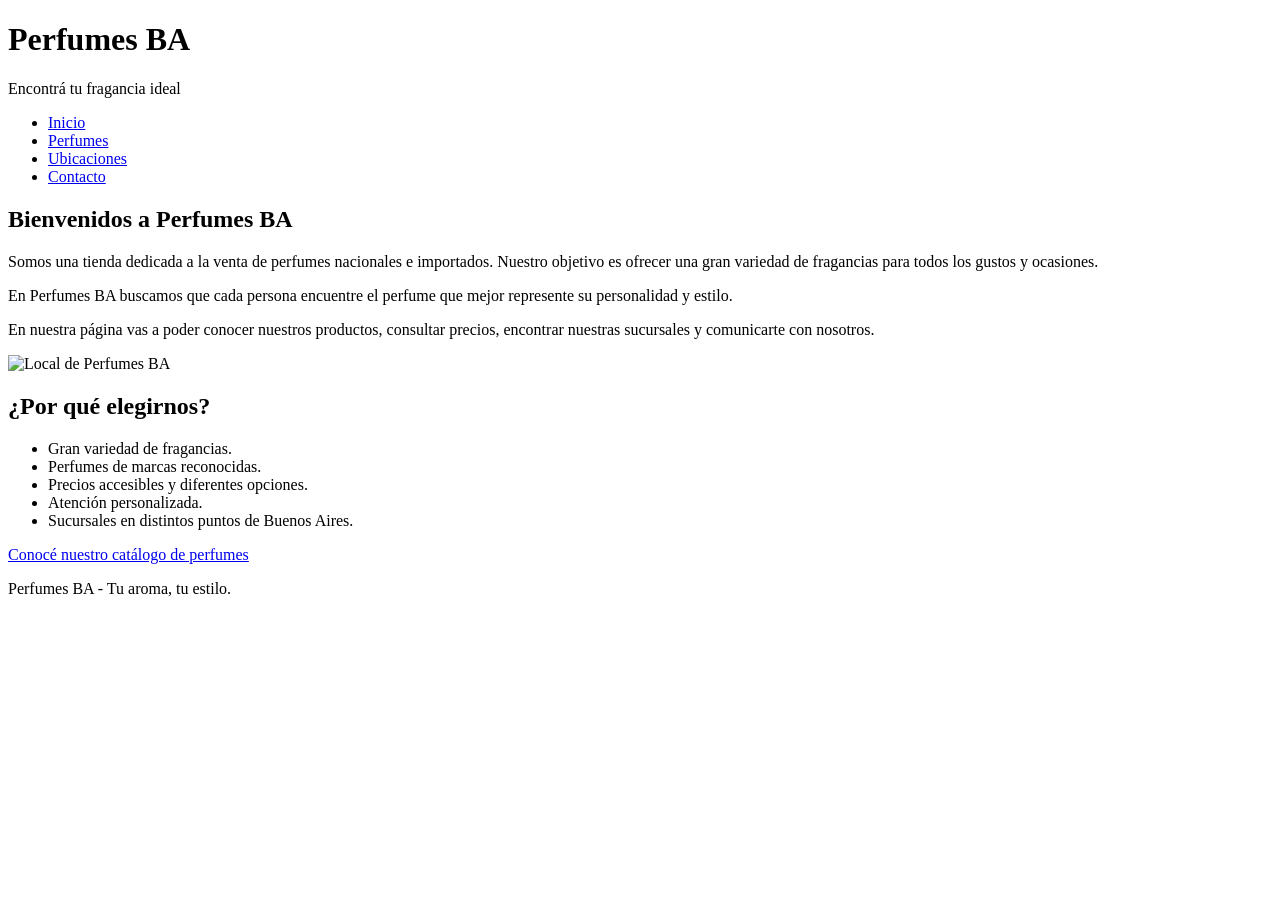
==== index.html @ b960b2e5 "TP-FINAL-VALENTIN-LUPARIA-4D" ====
<!DOCTYPE html>
<html>
<head>
    <title>Perfumes BA - Inicio</title>
    <link rel="stylesheet" href="estilos.css">
</head>

<body>

    <header>
        <h1>Perfumes BA</h1>
        <p>Encontrá tu fragancia ideal</p>

        <nav>
            <ul>
                <li><a href="index.html">Inicio</a></li>
                <li><a href="perfumes.html">Perfumes</a></li>
                <li><a href="ubicaciones.html">Ubicaciones</a></li>
                <li><a href="contacto.html">Contacto</a></li>
            </ul>
        </nav>
    </header>

    <main>

        <section>
            <h2>Bienvenidos a Perfumes BA</h2>

            <p>
                Somos una tienda dedicada a la venta de perfumes nacionales e importados.
                Nuestro objetivo es ofrecer una gran variedad de fragancias para todos
                los gustos y ocasiones.
            </p>

            <p>
                En Perfumes BA buscamos que cada persona encuentre el perfume que mejor
                represente su personalidad y estilo.
            </p>

            <p>
                En nuestra página vas a poder conocer nuestros productos, consultar
                precios, encontrar nuestras sucursales y comunicarte con nosotros.
            </p>

            <img src="imagenes/local-perfumes.jpg" alt="Local de Perfumes BA">

        </section>

        <section>
            <h2>¿Por qué elegirnos?</h2>

            <ul>
                <li>Gran variedad de fragancias.</li>
                <li>Perfumes de marcas reconocidas.</li>
                <li>Precios accesibles y diferentes opciones.</li>
                <li>Atención personalizada.</li>
                <li>Sucursales en distintos puntos de Buenos Aires.</li>
            </ul>

            <p>
                <a href="perfumes.html">Conocé nuestro catálogo de perfumes</a>
            </p>
        </section>

    </main>

    <footer>
        <p>Perfumes BA - Tu aroma, tu estilo.</p>
    </footer>

</body>
</html>
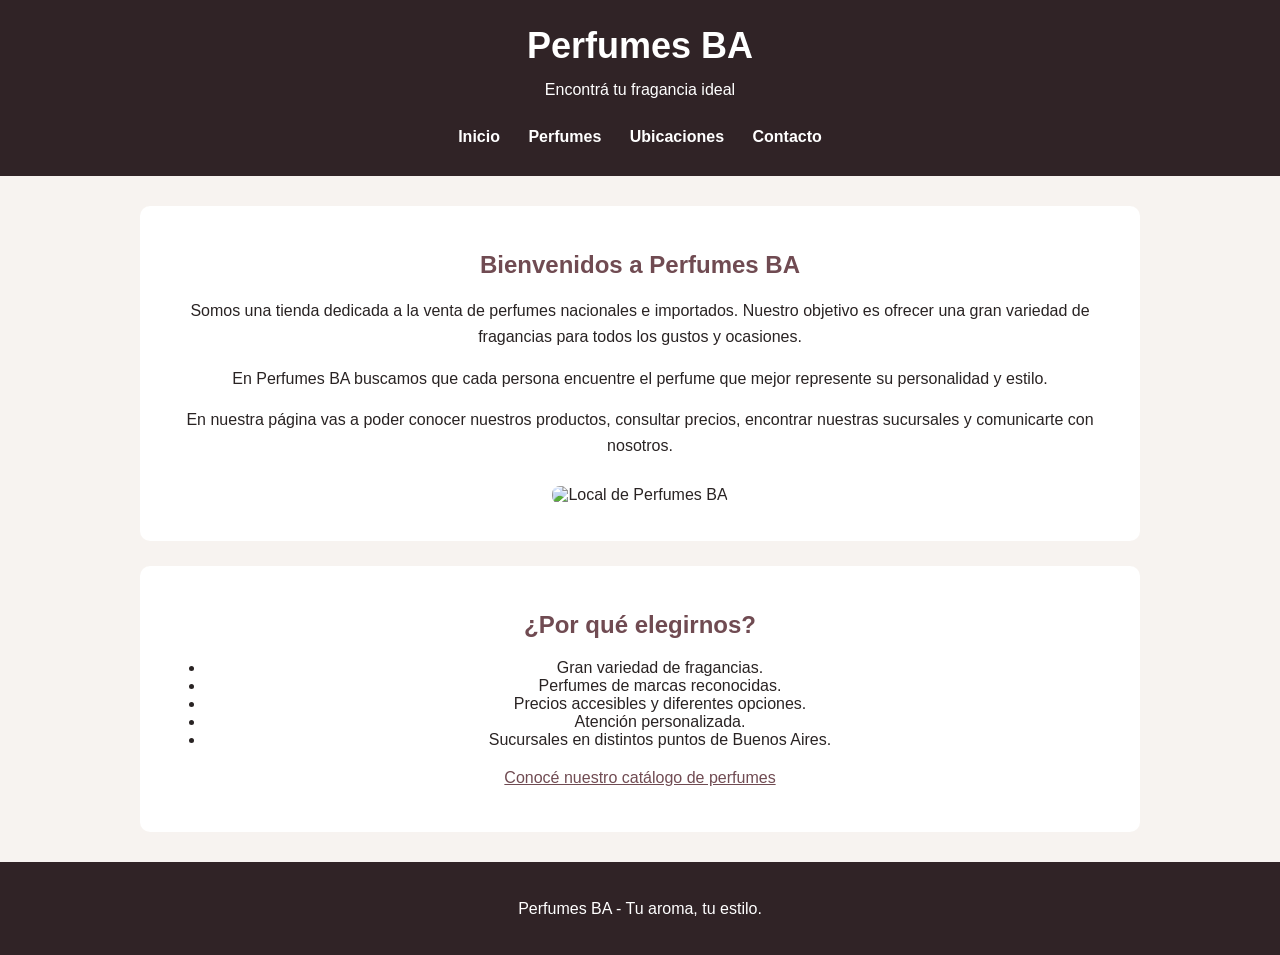
==== commit 7d1cd4a2: "67" ====
--- a/index.html
+++ b/index.html
@@ -14,7 +14,7 @@
         <nav>
             <ul>
                 <li><a href="index.html">Inicio</a></li>
-                <li><a href="perfumes.html">Perfumes</a></li>
+                <li><a href="producto.html">Perfumes</a></li>
                 <li><a href="ubicaciones.html">Ubicaciones</a></li>
                 <li><a href="contacto.html">Contacto</a></li>
             </ul>
@@ -58,7 +58,7 @@
             </ul>
 
             <p>
-                <a href="perfumes.html">Conocé nuestro catálogo de perfumes</a>
+                <a href="producto.html">Conocé nuestro catálogo de perfumes</a>
             </p>
         </section>
 
--- a/estilos.css
+++ b/estilos.css
@@ -0,0 +1,168 @@
+/* ESTILOS GENERALES */
+
+body {
+    margin: 0;
+    padding: 0;
+    background-color: #f7f3f0;
+    color: #292323;
+    font-family: Arial, sans-serif;
+}
+
+
+/* ENCABEZADO */
+
+header {
+    background-color: #302326;
+    color: white;
+    text-align: center;
+    padding: 25px;
+}
+
+header h1 {
+    font-size: 36px;
+    margin: 0;
+}
+
+header p {
+    margin: 10px;
+}
+
+
+/* MENU DE NAVEGACION */
+
+nav ul {
+    list-style: none;
+    padding: 0;
+    margin: 20px 0 0;
+}
+
+nav li {
+    display: inline-block;
+    margin: 5px 12px;
+}
+
+nav a {
+    color: white;
+    text-decoration: none;
+    font-weight: bold;
+}
+
+nav a:hover {
+    text-decoration: underline;
+}
+
+
+/* CONTENIDO PRINCIPAL */
+
+main {
+    width: 85%;
+    max-width: 1000px;
+    margin: 30px auto;
+}
+
+section {
+    background-color: white;
+    padding: 25px;
+    margin-bottom: 25px;
+    border-radius: 10px;
+    text-align: center;
+}
+
+h2 {
+    color: #704b52;
+}
+
+h3 {
+    color: #704b52;
+}
+
+p {
+    line-height: 1.6;
+}
+
+
+/* IMAGENES */
+
+img {
+    width: 260px;
+    max-width: 100%;
+    height: 220px;
+    object-fit: cover;
+    margin: 12px;
+    border-radius: 8px;
+}
+
+
+/* PRODUCTOS */
+
+.producto {
+    display: inline-block;
+    vertical-align: top;
+    width: 260px;
+    padding: 15px;
+    margin: 10px;
+    background-color: #f7f3f0;
+    border-radius: 10px;
+}
+
+.producto img {
+    width: 100%;
+    height: 210px;
+    margin: 0;
+}
+
+
+/* SUCURSALES */
+
+.sucursal {
+    display: inline-block;
+    vertical-align: top;
+    width: 260px;
+    padding: 15px;
+    margin: 10px;
+    background-color: #f7f3f0;
+    border-radius: 10px;
+}
+
+.sucursal img {
+    width: 100%;
+    height: 210px;
+    margin: 0;
+}
+
+
+/* CONTACTO */
+
+.contacto {
+    background-color: #f7f3f0;
+    padding: 10px;
+    margin: 15px;
+    border-radius: 10px;
+}
+
+.contacto a {
+    color: #704b52;
+    text-decoration: none;
+    font-weight: bold;
+}
+
+
+/* ENLACES */
+
+a {
+    color: #704b52;
+}
+
+a:hover {
+    text-decoration: underline;
+}
+
+
+/* PIE DE PAGINA */
+
+footer {
+    background-color: #302326;
+    color: white;
+    text-align: center;
+    padding: 18px;
+}
